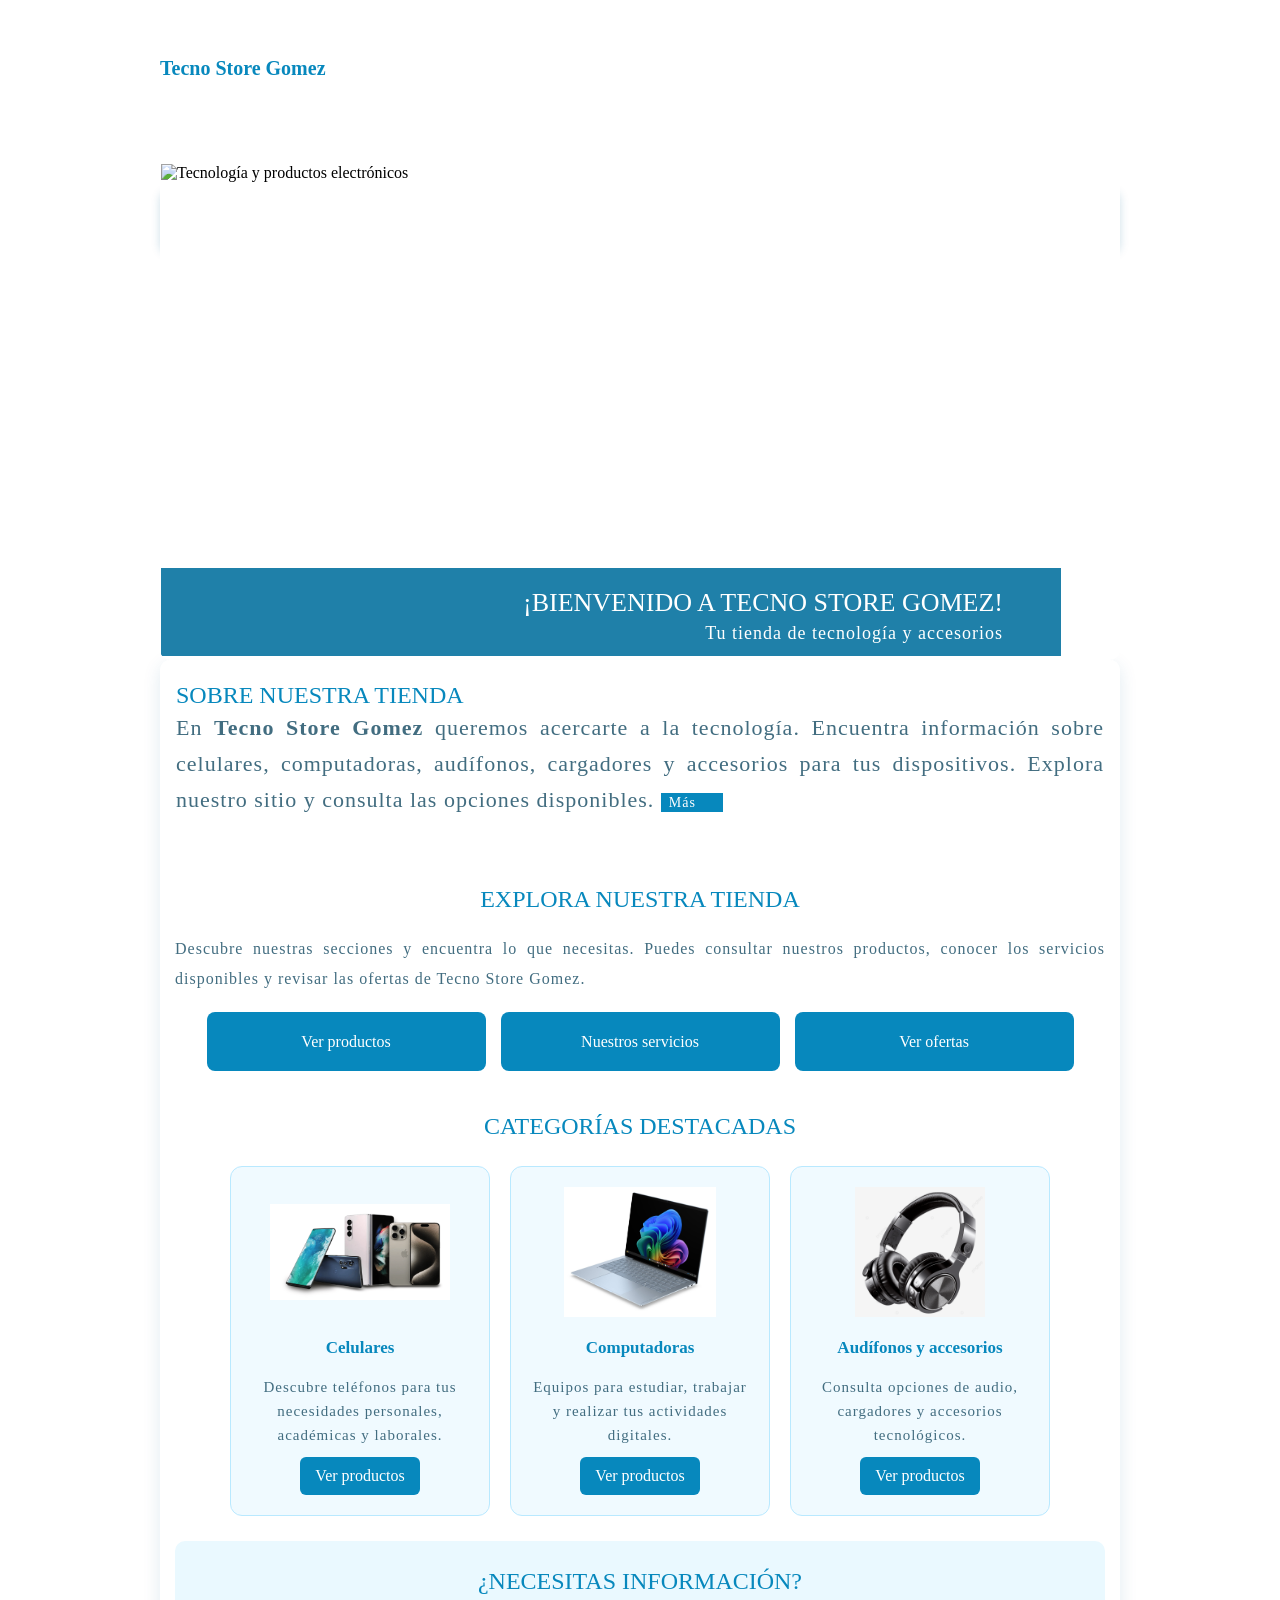
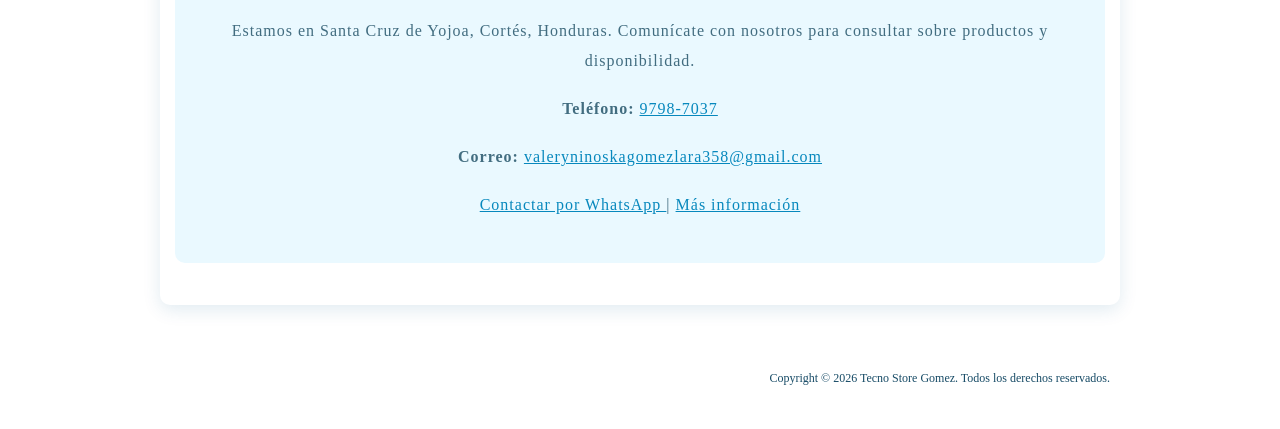
==== index.html @ 6319db01 "Add files via upload" ====
<!DOCTYPE html>
<!-- Tecno Store Gomez - Tienda de Tecnología -->
<html lang="es">
<head>
    <meta charset="UTF-8">
    <meta name="viewport" content="width=device-width, initial-scale=1.0">
    <title>Inicio - Tecno Store Gomez</title>
    <link rel="stylesheet" href="css/style.css" type="text/css">
    <!--[if IE]>
        <link rel="stylesheet" href="css/ie.css" type="text/css" charset="utf-8">
    <![endif]-->

    <style>
        /* Estilos adicionales para la tienda */
        #logo {
            display: flex;
            align-items: center;
            gap: 10px;
            width: auto;
            min-height: 100px;
            padding: 10px 0;
            color: #0788bd;
            text-decoration: none;
        }

        #logo img {
            width: 80px;
            height: auto;
            vertical-align: middle;
        }

        #logo span {
            font-size: 20px;
            font-weight: bold;
        }

        #adbox {
            position: relative;
            overflow: hidden;
            border-radius: 10px;
        }

        #adbox > img {
            display: block;
            width: 100%;
            height: 496px;
            object-fit: cover;
        }

        #adbox .details {
            box-sizing: border-box;
            width: 100%;
            padding: 20px 30px;
            background: rgba(0, 107, 155, 0.88);
            text-align: center;
            bottom: 0;
            left: 0;
        }

        #adbox .details h1 {
            color: #ffffff;
        }

        #adbox .details p {
            color: #ffffff;
        }

        #headline .body {
            padding: 25px;
        }

        #headline .body h2 {
            color: #0788bd;
        }

        #headline .body p {
            font-size: 18px;
        }

        #main h2 {
            color: #0788bd;
        }

        #main ul {
            display: flex;
            flex-wrap: wrap;
            justify-content: center;
            gap: 15px;
            width: 100%;
        }

        #main ul li,
        #main ul li:first-child {
            float: none;
            box-sizing: border-box;
            width: 30%;
            min-width: 200px;
            padding: 0;
            background: none;
        }

        #main ul li a {
            box-sizing: border-box;
            width: 100%;
            padding: 0 10px;
            background: #0788bd;
            border-radius: 8px;
            color: #ffffff;
        }

        #main ul li a:hover {
            background: #35b8e8;
            color: #ffffff;
        }

        .productos-destacados {
            display: flex;
            flex-wrap: wrap;
            justify-content: center;
            gap: 20px;
            margin: 25px 0;
        }

        .producto {
            box-sizing: border-box;
            width: 260px;
            padding: 20px;
            background: #f0faff;
            border: 1px solid #b9e9ff;
            border-radius: 12px;
            text-align: center;
        }

        .producto img {
            width: 100%;
            max-width: 180px;
            height: 130px;
            object-fit: contain;
        }

        .producto h3 {
            color: #0788bd;
            font-size: 17px;
        }

        .producto p {
            font-size: 15px !important;
            line-height: 24px !important;
            padding-bottom: 10px !important;
            text-align: center !important;
        }

        .producto a {
            display: inline-block;
            padding: 10px 15px;
            background: #0788bd;
            border-radius: 6px;
            color: white !important;
            text-decoration: none;
        }

        .producto a:hover {
            background: #006b9b;
        }

        .contacto-inicio {
            padding: 25px;
            margin-top: 25px;
            background: #eaf9ff;
            border-radius: 10px;
            text-align: center;
        }

        .contacto-inicio h2 {
            color: #0788bd;
        }

        .contacto-inicio p {
            text-align: center !important;
        }

        .contacto-inicio a {
            color: #0788bd;
        }

        @media screen and (max-width: 600px) {
            #logo {
                flex-wrap: wrap;
            }

            #adbox > img {
                height: 300px;
            }

            #main ul li,
            #main ul li:first-child {
                width: 100%;
            }

            .producto {
                width: 100%;
            }
        }
    </style>
</head>

<body>
    <div id="page">

        <div id="header">
           
<a href="index.html" id="logo">
    <img src="logo.JPG"
         alt="Tecno Store Gomez"
         style="width: 200px; height: auto; vertical-align: middle;"
         onerror="this.style.display='none'">

    <span style="font-size: 20px; font-weight: bold;">
        Tecno Store Gomez
    </span>
</a>


            <ul id="navigation">
                <li class="selected">
                    <a href="index.html" title="Inicio">Inicio</a>
                </li>
                <li>
                    <a href="about.html">Nosotros</a>
                </li>
                <li>
                    <a href="product.html">Productos</a>
                </li>
                <li>
                    <a href="services.html">Servicios</a>
                </li>
                <li>
                    <a href="solutions.html">Ofertas</a>
                </li>
                <li>
                    <a href="news.html">Novedades</a>
                </li>
                <li>
                    <a href="blog.html">Blog</a>
                </li>
                <li class="last-child">
                    <a href="contact.html">Contacto</a>
                </li>
            </ul>

            <div id="adbox">
                <img src="Tecnologia.png"
                     alt="Tecnología y productos electrónicos"
                     width="958"
                     height="496">

                <div class="details">
                    <h1>¡Bienvenido a Tecno Store Gomez!</h1>
                    <p>Tu tienda de tecnología y accesorios</p>
                </div>
            </div>
        </div>

        <div id="contents">
            <div>

                <div id="headline">
                    <div class="body">
                        <h2>Sobre nuestra tienda</h2>
                        <p>
                            En <strong>Tecno Store Gomez</strong> queremos
                            acercarte a la tecnología. Encuentra información
                            sobre celulares, computadoras, audífonos,
                            cargadores y accesorios para tus dispositivos.
                            Explora nuestro sitio y consulta las opciones
                            disponibles.
                            <a href="about.html" class="more">Más</a>
                        </p>
                    </div>
                </div>

                <div id="main">
                    <h2>Explora nuestra tienda</h2>

                    <p>
                        Descubre nuestras secciones y encuentra lo que
                        necesitas. Puedes consultar nuestros productos,
                        conocer los servicios disponibles y revisar las
                        ofertas de Tecno Store Gomez.
                    </p>

                    <ul>
                        <li>
                            <a href="product.html">Ver productos</a>
                        </li>
                        <li>
                            <a href="services.html">Nuestros servicios</a>
                        </li>
                        <li>
                            <a href="solutions.html">Ver ofertas</a>
                        </li>
                    </ul>

                    <h2 style="margin-top: 40px;">Categorías destacadas</h2>

                    <div class="productos-destacados">
                        <div class="producto">
                            <img src="Celulares.png"
                                 alt="Celulares"
                                 onerror="this.onerror=null;this.src='https://placehold.co/300x200/eaf9ff/0788bd?text=Celulares'">
                            <h3>Celulares</h3>
                            <p>
                                Descubre teléfonos para tus necesidades
                                personales, académicas y laborales.
                            </p>
                            <a href="product.html">Ver productos</a>
                        </div>

                        <div class="producto">
                            <img src="Laptop.jpg"
                                 alt="Computadoras portátiles"
                                 onerror="this.onerror=null;this.src='https://placehold.co/300x200/eaf9ff/0788bd?text=Computadoras'">
                            <h3>Computadoras</h3>
                            <p>
                                Equipos para estudiar, trabajar y realizar
                                tus actividades digitales.
                            </p>
                            <a href="product.html">Ver productos</a>
                        </div>

                        <div class="producto">
                            <img src="Audifonos.png"
                                 alt="Audífonos"
                                 onerror="this.onerror=null;this.src='https://placehold.co/300x200/eaf9ff/0788bd?text=Audifonos'">
                            <h3>Audífonos y accesorios</h3>
                            <p>
                                Consulta opciones de audio, cargadores y
                                accesorios tecnológicos.
                            </p>
                            <a href="product.html">Ver productos</a>
                        </div>
                    </div>

                    <div class="contacto-inicio">
                        <h2>¿Necesitas información?</h2>

                        <p>
                            Estamos en Santa Cruz de Yojoa, Cortés, Honduras.
                            Comunícate con nosotros para consultar sobre
                            productos y disponibilidad.
                        </p>

                        <p>
                            <strong>Teléfono:</strong>
                            <a href="tel:+50497987037">9798-7037</a>
                        </p>

                        <p>
                            <strong>Correo:</strong>
                            <a href="mailto:valeryninoskagomezlara358@gmail.com">
                                valeryninoskagomezlara358@gmail.com
                            </a>
                        </p>

                        <p>
                            <a href="https://wa.me/50497987037"
                               target="_blank"
                               rel="noopener noreferrer">
                                Contactar por WhatsApp
                            </a>
                            |
                            <a href="contact.html">Más información</a>
                        </p>
                    </div>
                </div>
            </div>
        </div>

        <div id="footer">
            <div class="connect">
                <a href="https://www.facebook.com/"
                   target="_blank"
                   rel="noopener noreferrer"
                   class="facebook"
                   aria-label="Facebook"></a>

                <a href="https://www.instagram.com/"
                   target="_blank"
                   rel="noopener noreferrer"
                   class="twitter"
                   aria-label="Instagram"></a>

                <a href="https://www.tiktok.com/"
                   target="_blank"
                   rel="noopener noreferrer"
                   class="googleplus"
                   aria-label="TikTok"></a>
            </div>

            <p>
                Copyright &copy; 2026 Tecno Store Gomez.
                Todos los derechos reservados.
            </p>
        </div>

    </div>
</body>
</html>
---- css/style.css ----
css
/* Tecno Store Gomez - Tema azul celeste */
body {
    background: linear-gradient(135deg, #eaf9ff, #b9e9ff);
    font-family: Arial, Helvetica, sans-serif;
    margin: 0;
    color: #174b66;
}

#page {
    width: 960px;
    margin: 0 auto;
    position: relative;
}

img {
    border: 0;
}

/*------------------------------ SPRITES ------------------------------*/
#navigation li:first-child a,
#main ul li,
#main ul li a,
#headline div.body a.more {
    background: url(../images/buttons.png) no-repeat;
}

#contents,
#headline {
    background: #ffffff;
    border-radius: 10px;
}

#contents > div,
#adbox,
#headline div.body {
    background: #ffffff;
    border-radius: 10px;
}

#footer .connect a {
    background: url(../images/icons.png) no-repeat;
}

/*------------------------------ HEADER ------------------------------*/
#header {
    min-height: 224px;
    position: relative;
}

/** Logo **/
#logo {
    display: block;
    width: 400px;
    padding-bottom: 30px;
    padding-top: 15px;
    color: #087eaf;
    text-decoration: none;
}

/** Navigation **/
#navigation {
    background: linear-gradient(90deg, #0788bd, #48c8f5);
    display: inline-block;
    height: 60px;
    width: 960px;
    list-style: none;
    margin: 0;
    padding: 1px 0 0;
    position: absolute;
    left: 0;
    top: 180px;
    border-radius: 8px;
    box-shadow: 0 4px 10px rgba(0, 93, 140, 0.2);
}

#navigation li {
    float: left;
    height: 55px;
    padding-left: 1px;
}

#navigation li a {
    color: #ffffff;
    display: block;
    font-size: 13px;
    height: 55px;
    line-height: 55px;
    padding: 0 17px;
    text-align: center;
    text-decoration: none;
    text-shadow: 0 -1px #05658e;
    text-transform: uppercase;
}

#navigation li a:hover,
#navigation li.selected a {
    background-color: #006b9b;
    color: #ffffff;
}

#navigation li:first-child a {
    background-position: left top;
    display: block;
    height: 55px;
    width: 60px;
    padding: 0;
}

#navigation li:first-child a:hover,
#navigation li:first-child.selected a {
    background-color: transparent;
    background-position: -66px top;
}

#navigation li.last-child a {
    padding-right: 17px;
}

#navigation li.last-child a:hover,
#navigation li.last-child.selected a {
    background: #006b9b;
    border-radius: 0 8px 8px 0;
}

/** Adbox **/
#adbox {
    background-position: left top;
    height: 496px;
    padding: 36px 1px 0;
    position: relative;
}

#adbox div.details {
    background: rgba(0, 111, 158, 0.88);
    color: #ffffff;
    font-family: "Times New Roman", Times, serif;
    height: 88px;
    width: 900px;
    padding-right: 58px;
    padding-top: 20px;
    text-align: right;
    position: absolute;
    bottom: 4px;
    left: 1px;
}

#adbox div.details h1 {
    font-weight: normal;
    font-size: 26px;
    line-height: 30px;
    margin: 0;
    text-transform: uppercase;
}

#adbox div.details p {
    margin: 0;
    font-size: 18px;
    line-height: 30px;
    letter-spacing: 1px;
}

/*------------------------------ CONTENTS ------------------------------*/
#contents {
    margin-bottom: 30px;
    padding-bottom: 11px;
    background: #ffffff;
    box-shadow: 0 5px 18px rgba(0, 93, 140, 0.12);
}

#contents > div {
    padding-bottom: 1px;
}

#contents div.background {
    min-height: 830px;
    padding: 60px 20px 30px;
    background: #ffffff;
    border-radius: 10px;
}

#contents h2 {
    color: #0788bd;
    font-weight: normal;
    line-height: 30px;
    margin: 0;
    text-transform: uppercase;
}

#contents h4 {
    color: #0788bd;
    font: 14px/30px Arial, Helvetica, sans-serif;
    letter-spacing: 1px;
    margin: 0;
    text-align: justify;
    text-transform: uppercase;
}

#contents h4 a {
    color: #0788bd;
    text-decoration: none;
}

#contents h4 a:hover {
    color: #35b8e8;
}

#contents p {
    color: #426d80;
    font: 16px/30px "Times New Roman", Times, serif;
    letter-spacing: 1px;
    margin: 0;
    padding: 0 0 30px;
    text-align: justify;
}

#contents p a {
    color: #0788bd;
}

#contents p a:hover,
#headline div.body p a:hover {
    color: #00a9e8;
}

/** MAIN **/
#headline {
    width: 958px;
    margin: 0 auto;
    padding-bottom: 12px;
    background: #ffffff;
}

#headline div.body {
    padding: 20px 15px 0;
    background: #ffffff;
}

#headline div.body p {
    color: #426d80;
    display: inline-block;
    font-family: "Times New Roman", Times, serif;
    font-size: 22px;
    letter-spacing: 1px;
    line-height: 36px;
    margin: 0;
    padding: 0 0 24px;
}

#headline div.body p a {
    color: #0788bd;
}

#headline div.body a.more {
    background-position: -72px -65px;
    background-color: #0788bd;
    color: #ffffff;
    display: inline-block;
    font-size: 14px;
    line-height: 19px;
    height: 19px;
    width: 54px;
    padding-left: 8px;
    text-decoration: none;
}

#headline div.body a.more:hover {
    background-position: 0 -65px;
    background-color: #35b8e8;
    color: #ffffff;
}

/** Main **/
#main {
    color: #426d80;
    padding: 30px 15px;
}

#main h2 {
    margin-bottom: 20px;
    text-align: center;
    color: #0788bd;
}

#main p {
    font-family: "Times New Roman", Times, serif;
    line-height: 30px;
    padding-bottom: 18px;
}

#main p a {
    color: #0788bd;
}

#main ul {
    display: inline-block;
    list-style: none;
    margin: 0;
    padding: 0;
}

#main ul li {
    float: left;
    background-color: #b9e9ff;
    background-position: 0 -94px;
    height: 59px;
    width: 260px;
    padding-left: 40px;
}

#main ul li:first-child {
    padding-left: 20px;
}

#main ul li a {
    background-position: right bottom;
    background-color: #0788bd;
    color: #ffffff;
    display: block;
    line-height: 59px;
    height: 59px;
    width: 260px;
    padding-right: 38px;
    text-align: center;
    text-decoration: none;
    position: relative;
}

#main ul li a:hover {
    color: #d9f4ff;
    background-color: #006b9b;
}

/** Product and Contact Us **/
#list {
    color: #0788bd;
    margin: 0;
    padding-left: 30px;
}

#list li {
    font-size: small;
    padding: 0 15px;
}

#list li p {
    padding-right: 0;
}

#list li p em {
    color: #0788bd;
    display: block;
    font: bold 14px/30px Arial, Helvetica, sans-serif;
}

#list li p em a {
    color: #0788bd;
}

/** Services and Solutions **/
#solutions > div {
    width: 920px;
    margin: 0 auto;
    position: relative;
}

#solutions > div img,
#services img {
    margin: 18px 0;
}

#solutions > div div {
    background: rgba(0, 111, 158, 0.88);
    height: 82px;
    width: 862px;
    padding: 20px 58px 0 0;
    text-align: right;
    position: absolute;
    left: 0;
    bottom: 22px;
}

#solutions > div div h2 {
    color: #ffffff;
    display: inline-block;
    font-family: "Times New Roman", Times, serif;
    text-transform: uppercase;
}

#solutions > div div p {
    color: #ffffff;
    display: inline-block;
}

/** News **/
#news ul {
    list-style: none;
    margin: 30px 0 0;
    padding: 0;
}

#news ul li {
    border-top: 1px solid #b9e9ff;
    display: inline-block;
    width: 920px;
    margin-bottom: 30px;
    padding: 60px 0 0;
}

#news ul li:first-child {
    border-top: none;
    padding-top: 0;
}

#news ul li img {
    float: right;
    margin-left: 20px;
    margin-top: 6px;
}

#news ul li:first-child img {
    float: left;
    margin-left: 0;
    margin-right: 20px;
}

#news li p em {
    color: #0788bd;
    display: block;
    font: bold 14px/30px Arial, Helvetica, sans-serif;
    letter-spacing: normal;
}

#news li p em a {
    color: #0788bd;
}

/** Blogs **/
#blogs {
    display: inline-block;
    width: 100%;
}

#blogs div:first-child {
    float: left;
    width: 696px;
    margin-right: 30px;
}

#blogs div.sidebar {
    float: right;
    height: 100%;
    width: 184px;
    background: #f0faff;
    padding: 10px;
    box-sizing: border-box;
    border-radius: 8px;
}

#blogs div.sidebar ul {
    color: #426d80;
    font-size: small;
    margin: 0 0 30px;
    padding-left: 15px;
}

#blogs div.sidebar ul li a {
    color: #0788bd;
    font: 16px/30px "Times New Roman", Times, serif;
    text-decoration: none;
}

#blogs div.sidebar ul li a:hover {
    color: #00a9e8;
    text-decoration: underline;
}

/** Contacts **/
#contacts {
    list-style: none;
    margin: 0;
    padding: 0;
}

#contacts li p em {
    color: #0788bd;
    display: block;
    font-style: normal;
    text-transform: uppercase;
}

/*------------------------------ FOOTER ------------------------------*/
#footer {
    color: #174b66;
    font-size: 12px;
    width: 940px;
    padding: 30px 10px;
}

#footer .connect {
    float: left;
    display: inline-block;
    line-height: 26px;
    margin-right: 30px;
}

#footer .connect span {
    float: left;
    margin-right: 5px;
}

#footer .connect a {
    float: left;
    display: block;
    height: 26px;
    margin: 0 6px;
}

#footer .connect a.facebook {
    background-position: -48px 0;
    width: 12px;
}

#footer .connect a.twitter {
    background-position: -48px -36px;
    width: 38px;
}

#footer .connect a.googleplus {
    background-position: -48px -72px;
    width: 25px;
}

#footer .connect a.facebook:hover {
    background-position: 0 0;
}

#footer .connect a.twitter:hover {
    background-position: 0 -36px;
}

#footer .connect a.googleplus:hover {
    background-position: 0 -72px;
}

#footer p {
    line-height: 26px;
    margin: 0;
    text-align: right;
}

/*------------------------------ RESPONSIVE ------------------------------*/
@media screen and (max-width: 980px) {
    #page {
        width: 95%;
    }

    #navigation {
        width: 100%;
        height: auto;
        min-height: 60px;
        position: relative;
        top: auto;
        left: auto;
        display: flex;
        flex-wrap: wrap;
        box-sizing: border-box;
    }

    #navigation li {
        float: none;
        flex: 1 1 auto;
    }

    #navigation li a {
        padding: 0 10px;
    }

    #header {
        min-height: auto;
        padding-bottom: 20px;
    }

    #contents,
    #headline,
    #footer {
        width: 100%;
        box-sizing: border-box;
    }

    #contents div.background {
        padding: 30px 20px;
    }

    #news ul li {
        width: 100%;
        box-sizing: border-box;
    }

    #blogs div:first-child {
        width: 70%;
        margin-right: 3%;
    }

    #blogs div.sidebar {
        width: 27%;
    }

    #solutions > div {
        width: 100%;
    }

    #solutions > div img {
        max-width: 100%;
        height: auto;
    }

    #solutions > div div {
        width: auto;
        right: 0;
        box-sizing: border-box;
    }

    #adbox {
        max-width: 100%;
        box-sizing: border-box;
    }

    #adbox div.details {
        width: auto;
        right: 1px;
        box-sizing: border-box;
    }
}

@media screen and (max-width: 600px) {
    #logo {
        width: 100%;
    }

    #navigation {
        display: block;
        padding: 0;
    }

    #navigation li {
        display: inline-block;
        width: 50%;
        box-sizing: border-box;
    }

    #navigation li a {
        padding: 0 5px;
        font-size: 11px;
    }

    #blogs div:first-child,
    #blogs div.sidebar {
        float: none;
        width: 100%;
        margin: 0 0 20px;
    }

    #news ul li img,
    #news ul li:first-child img {
        float: none;
        display: block;
        max-width: 100%;
        height: auto;
        margin: 0 0 20px;
    }

    #main ul li {
        float: none;
        max-width: 100%;
        box-sizing: border-box;
    }

    #main ul li a {
        max-width: 100%;
        box-sizing: border-box;
    }

    #footer {
        padding: 20px 10px;
    }

    #footer p {
        text-align: left;
        clear: both;
    }
}
---- css/ie.css ----
/* Website template by freewebsitetemplates.com */
/*------------------------------ HEADER ------------------------------*/
#navigation li a {
	font-weight: bold;
	width: 120px;
	padding: 0;
}
#navigation li.last-child a {
	width: 150px;
	padding-right: 21px;
}
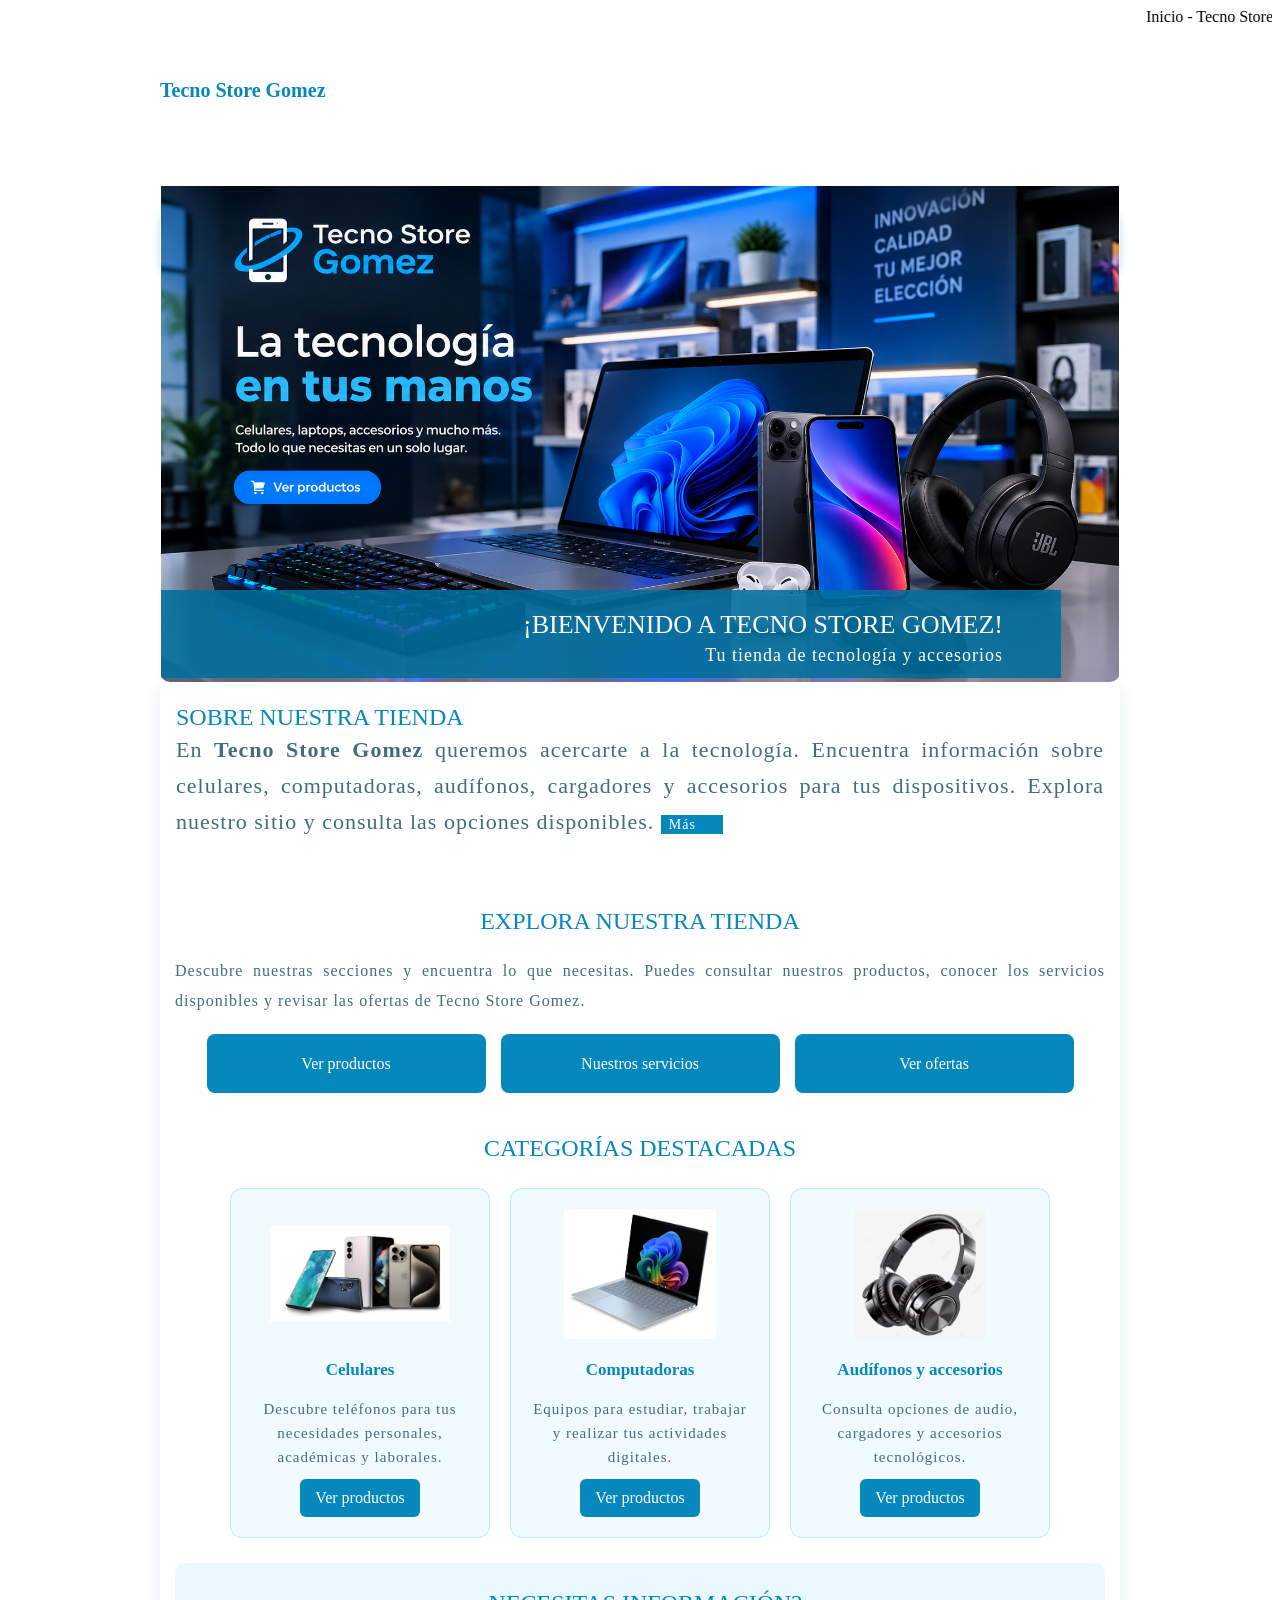
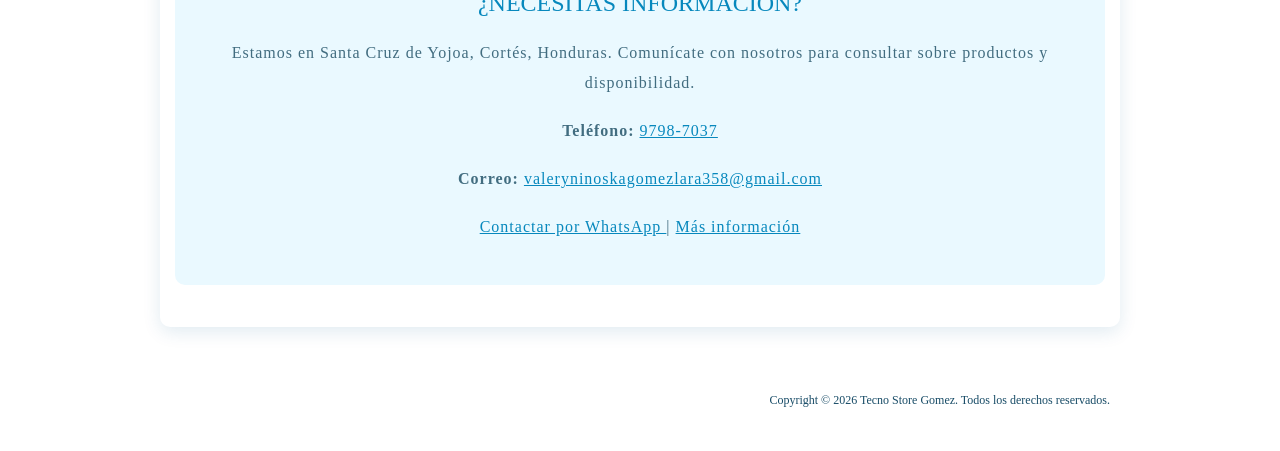
==== commit ba310cfe: "Update index.html" ====
--- a/index.html
+++ b/index.html
@@ -5,7 +5,7 @@
 <head>
     <meta charset="UTF-8">
     <meta name="viewport" content="width=device-width, initial-scale=1.0">
-    <title>Inicio - Tecno Store Gomez</title>
+    <marquee>Inicio - Tecno Store Gomez</marquee>
     <link rel="stylesheet" href="css/style.css" type="text/css">
     <!--[if IE]>
         <link rel="stylesheet" href="css/ie.css" type="text/css" charset="utf-8">
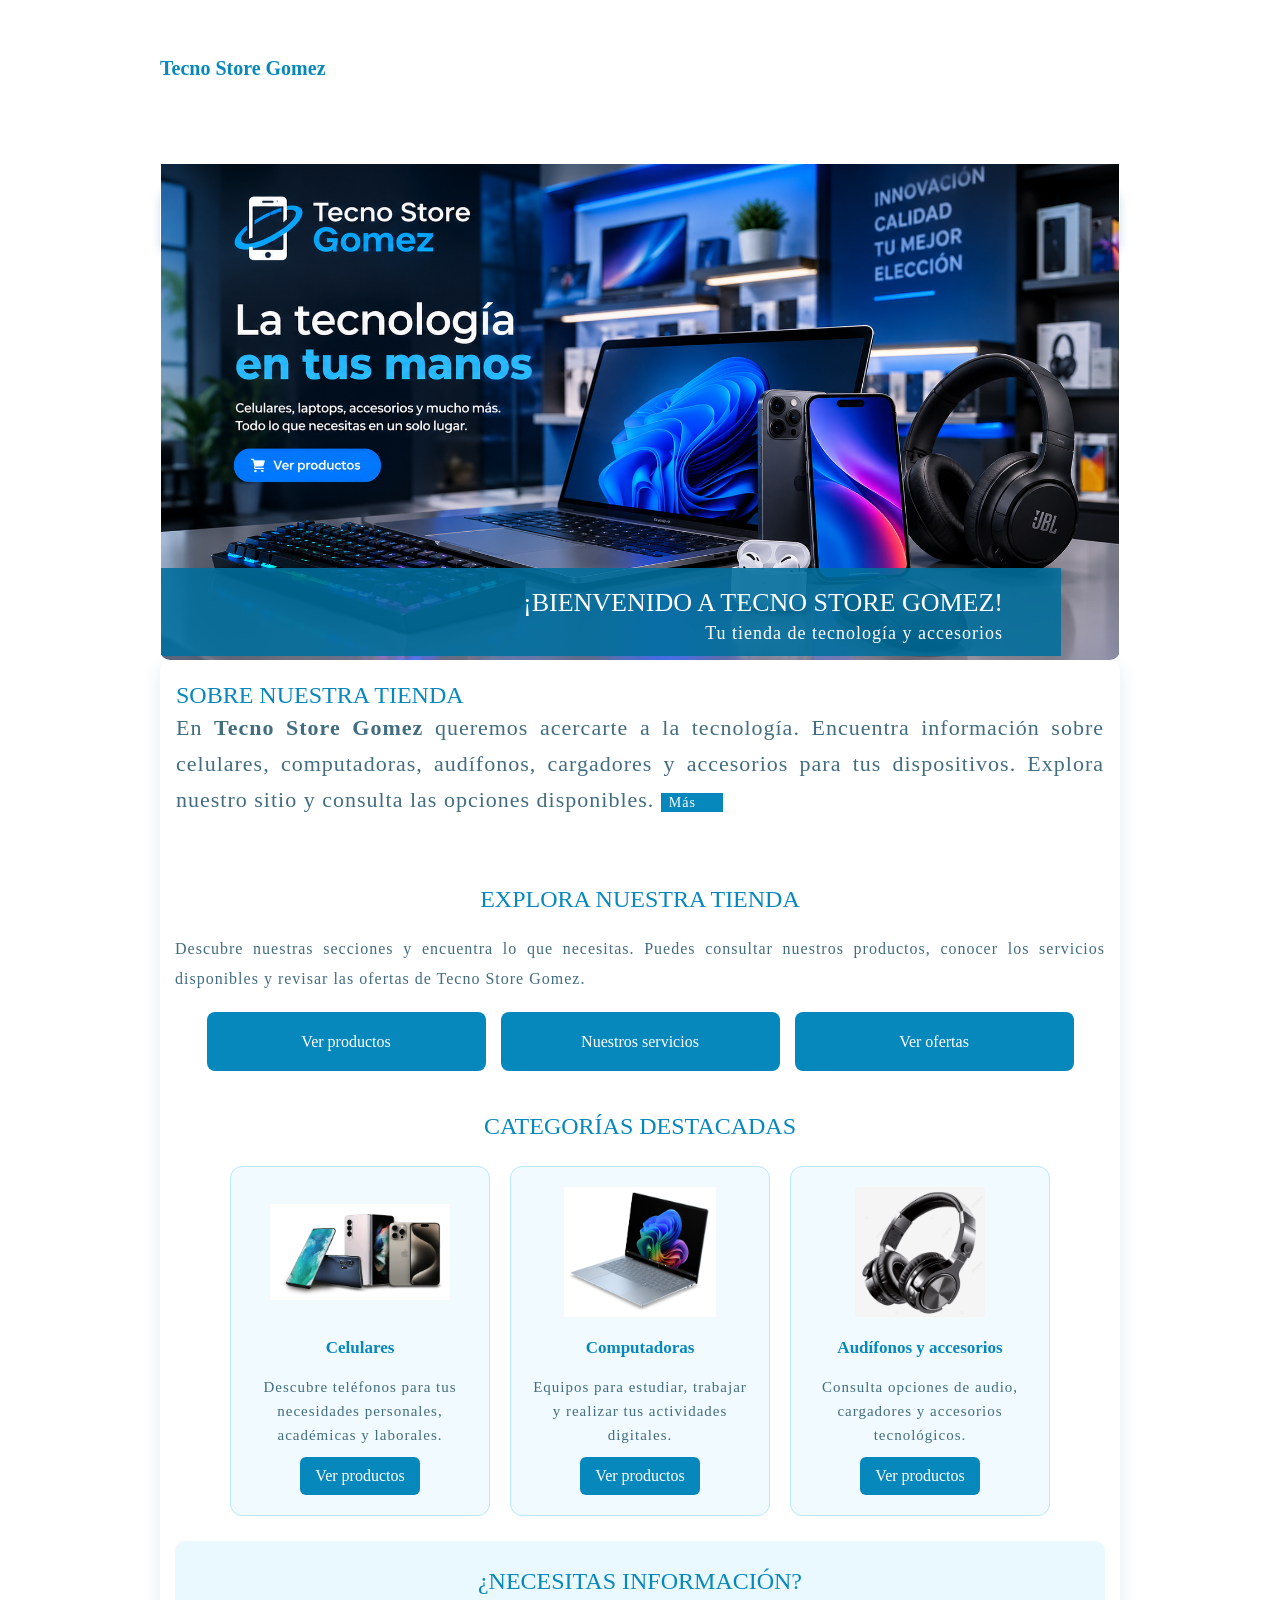
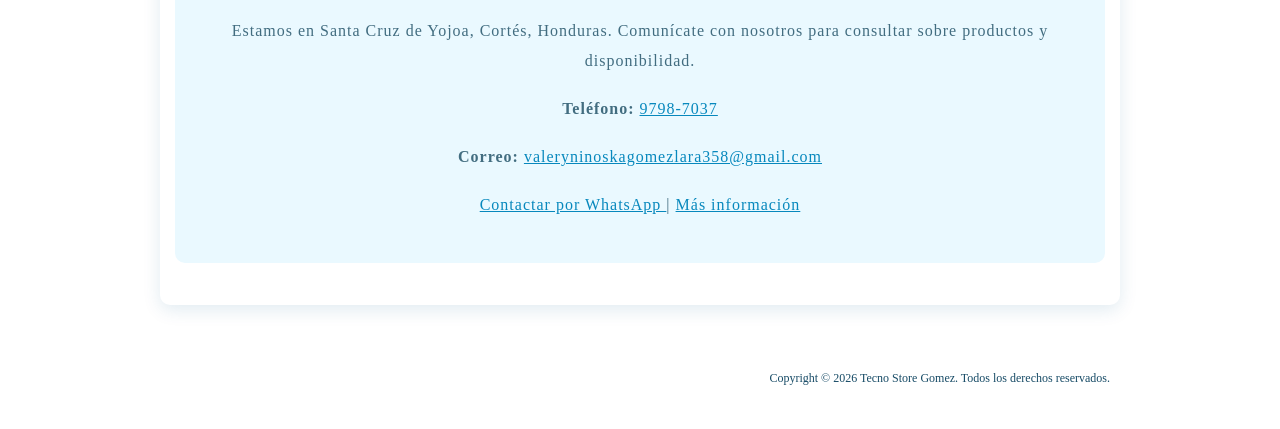
==== commit 0f01b6ef: "Update index.html" ====
--- a/index.html
+++ b/index.html
@@ -5,7 +5,7 @@
 <head>
     <meta charset="UTF-8">
     <meta name="viewport" content="width=device-width, initial-scale=1.0">
-    <marquee>Inicio - Tecno Store Gomez</marquee>
+    <title>Tecno Store Gomez</title>
     <link rel="stylesheet" href="css/style.css" type="text/css">
     <!--[if IE]>
         <link rel="stylesheet" href="css/ie.css" type="text/css" charset="utf-8">
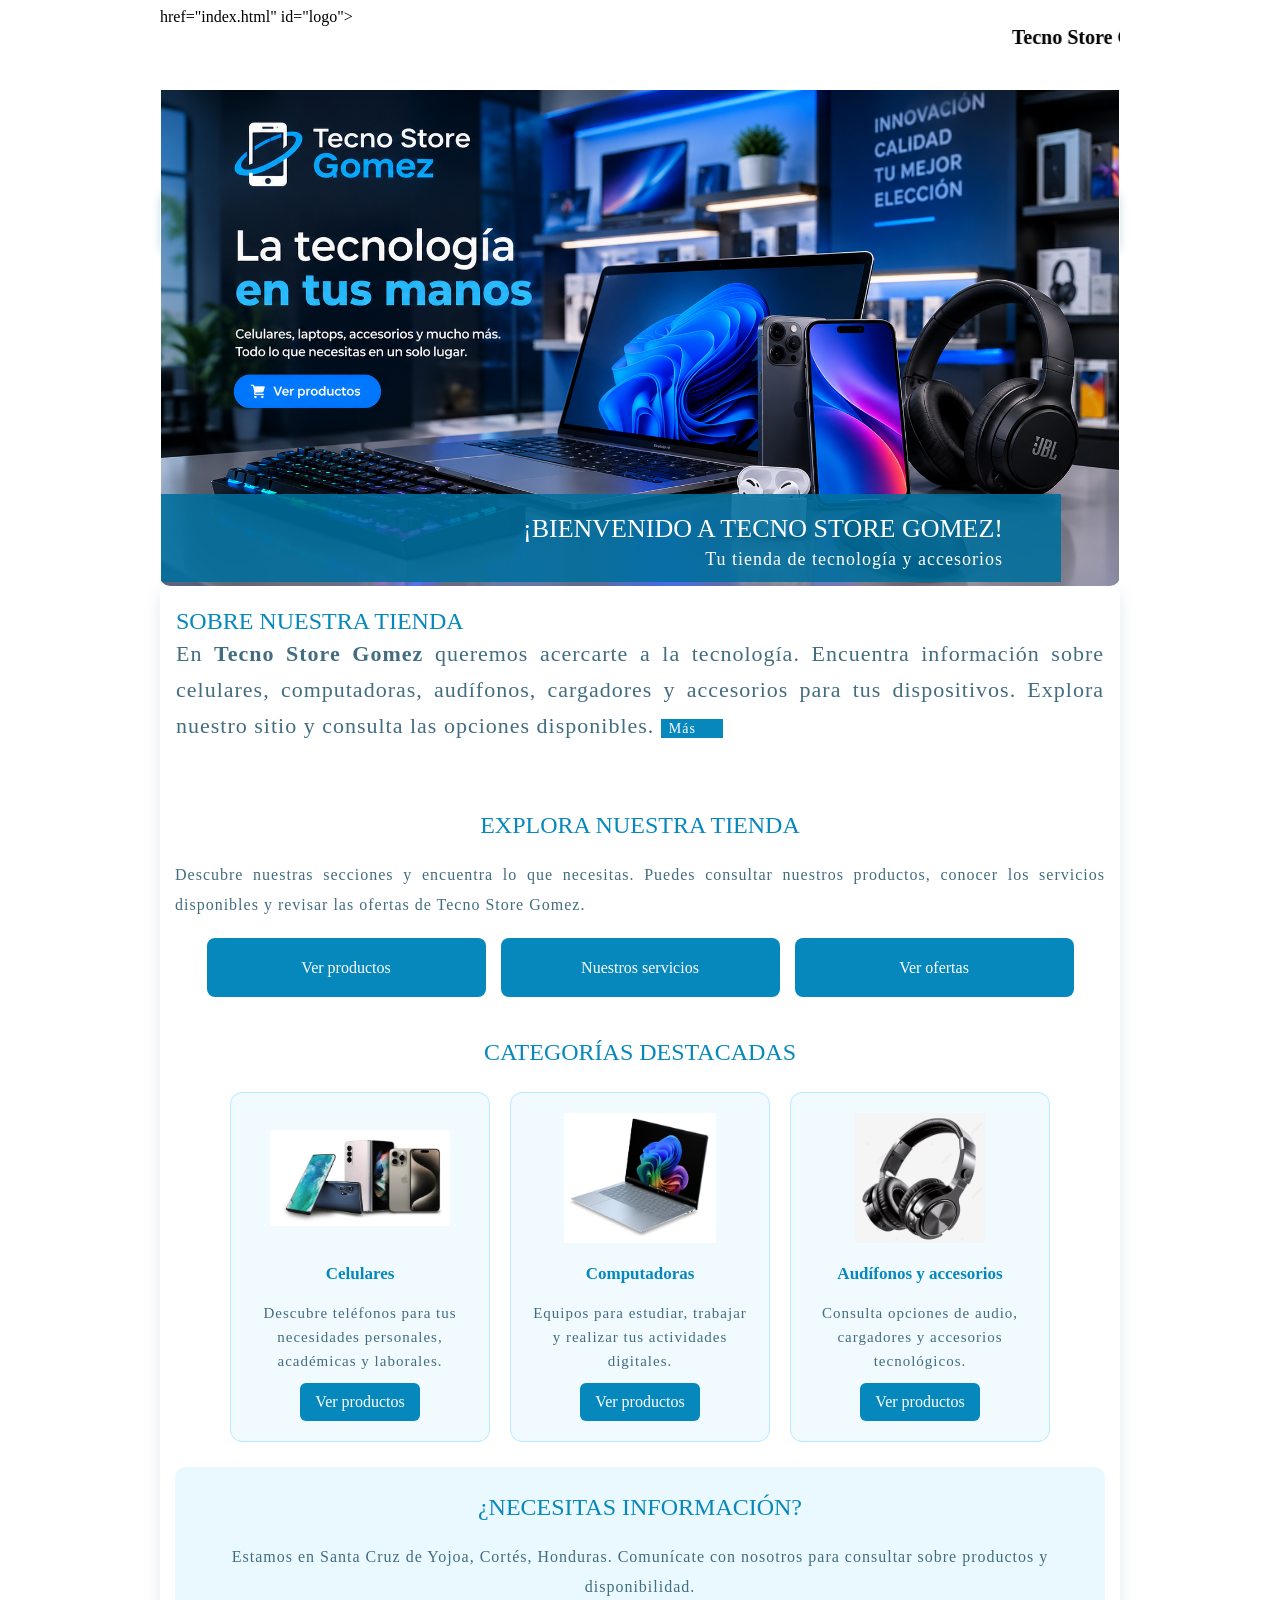
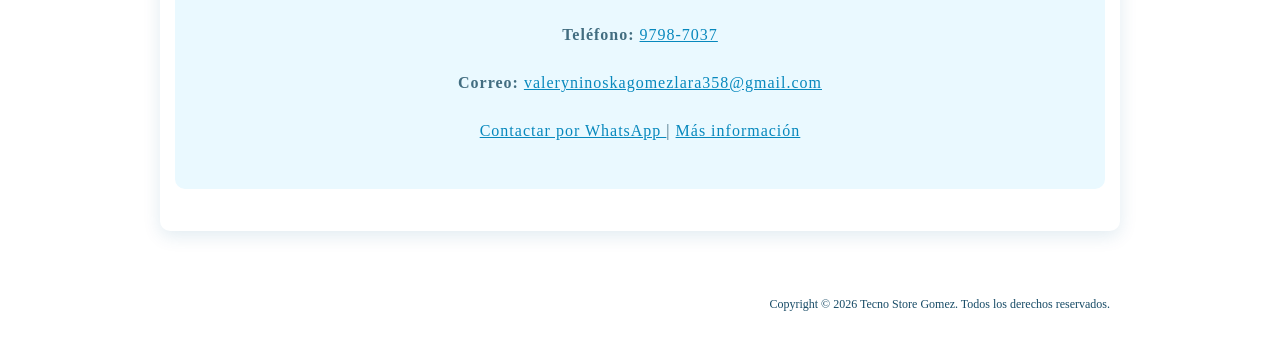
==== commit 8d1ab021: "Update index.html" ====
--- a/index.html
+++ b/index.html
@@ -210,14 +210,14 @@
 
         <div id="header">
            
-<a href="index.html" id="logo">
+<a> href="index.html" id="logo">
     <img src="logo.JPG"
          alt="Tecno Store Gomez"
          style="width: 200px; height: auto; vertical-align: middle;"
          onerror="this.style.display='none'">
 
     <span style="font-size: 20px; font-weight: bold;">
-        Tecno Store Gomez
+        <marquee>Tecno Store Gomez </marquee>
     </span>
 </a>
 
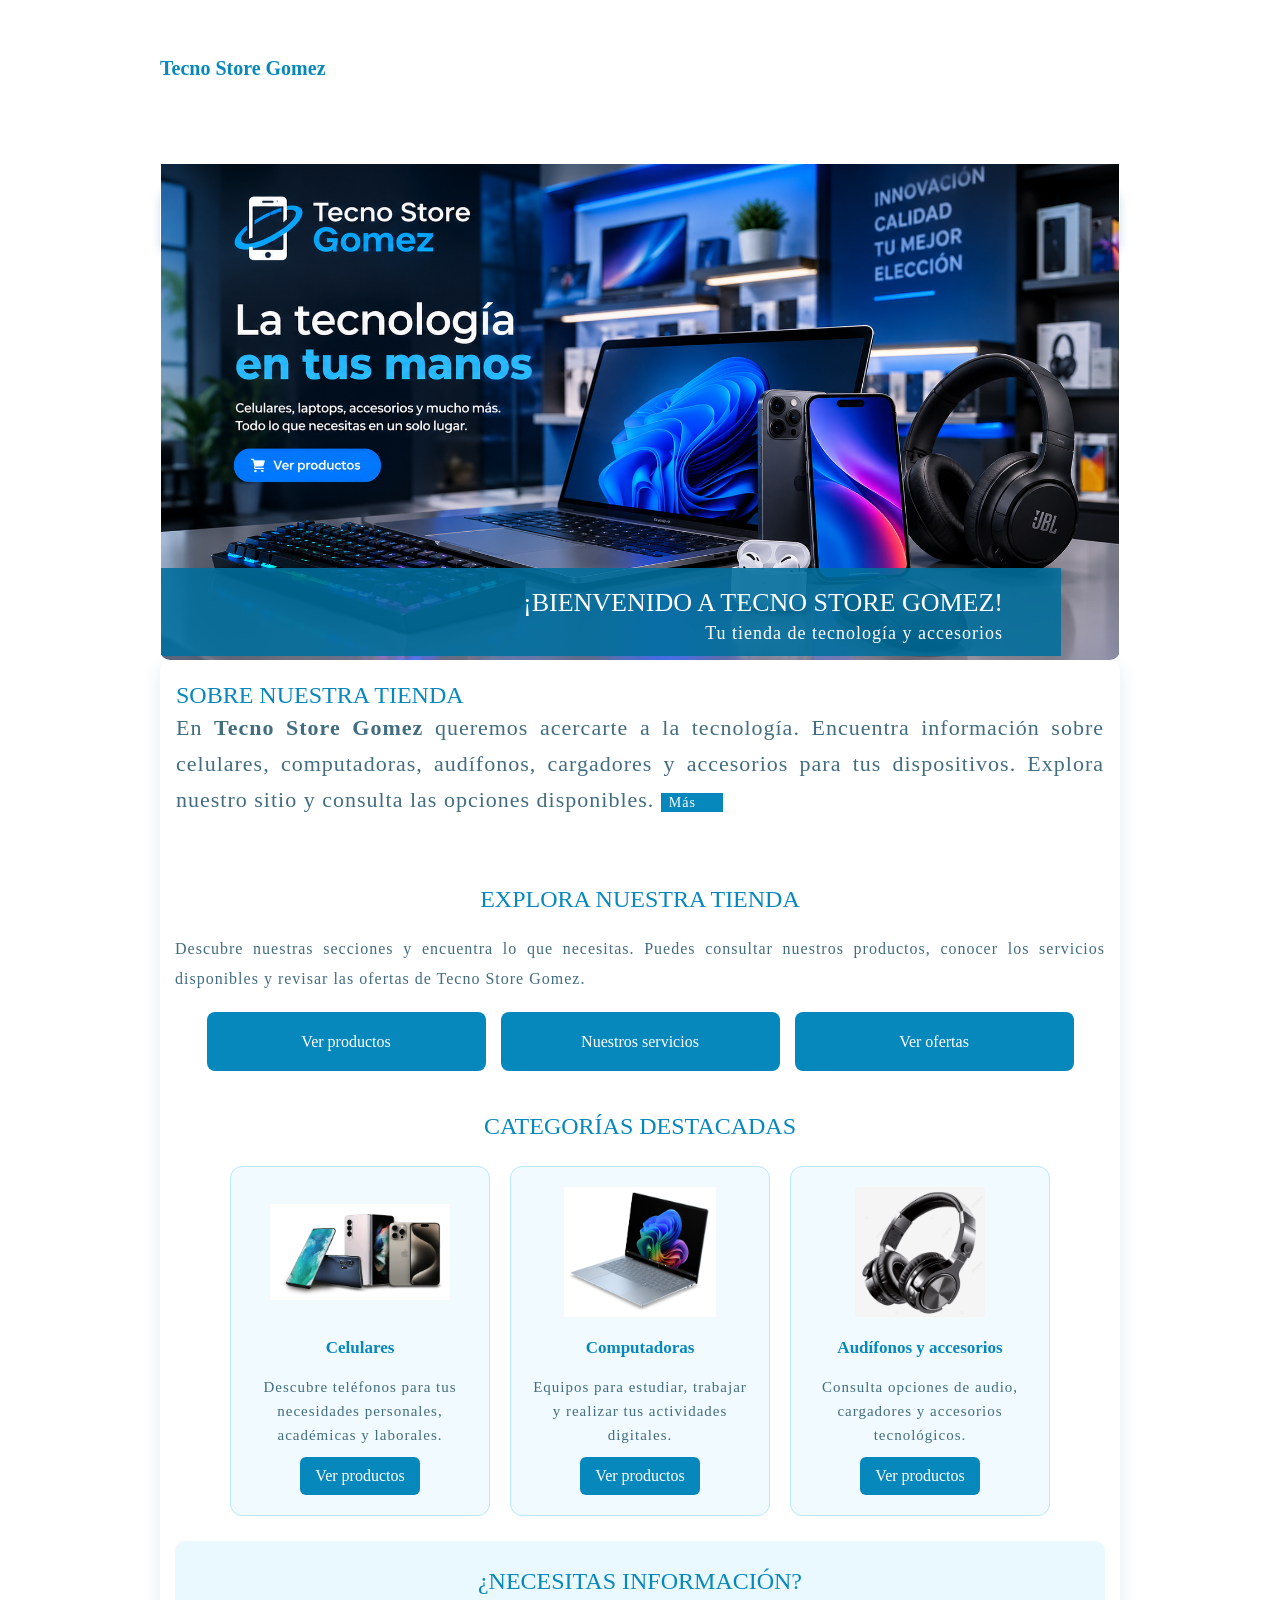
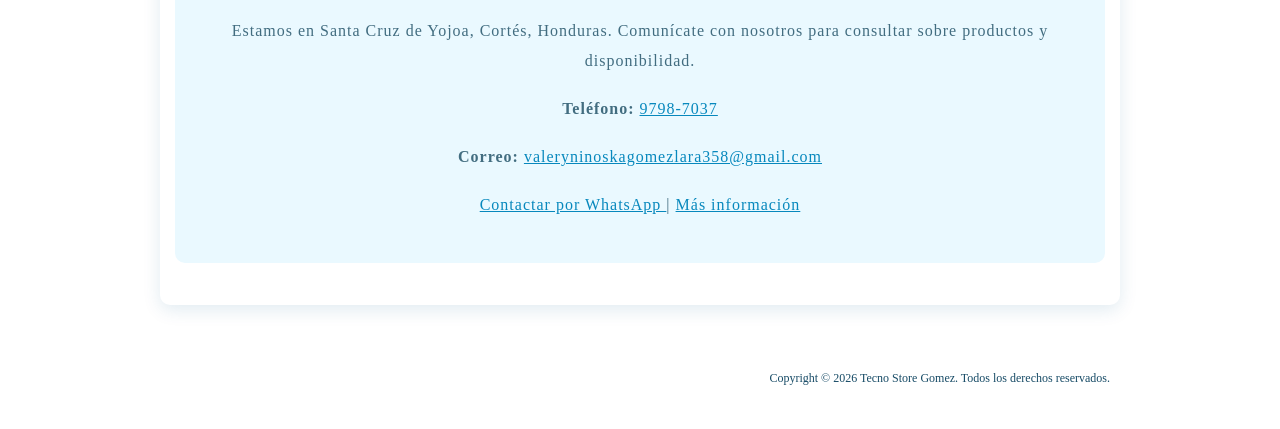
==== commit 891e13e9: "Update index.html" ====
--- a/index.html
+++ b/index.html
@@ -210,14 +210,14 @@
 
         <div id="header">
            
-<a> href="index.html" id="logo">
+<a href="index.html" id="logo">
     <img src="logo.JPG"
          alt="Tecno Store Gomez"
          style="width: 200px; height: auto; vertical-align: middle;"
          onerror="this.style.display='none'">
 
     <span style="font-size: 20px; font-weight: bold;">
-        <marquee>Tecno Store Gomez </marquee>
+       Tecno Store Gomez 
     </span>
 </a>
 
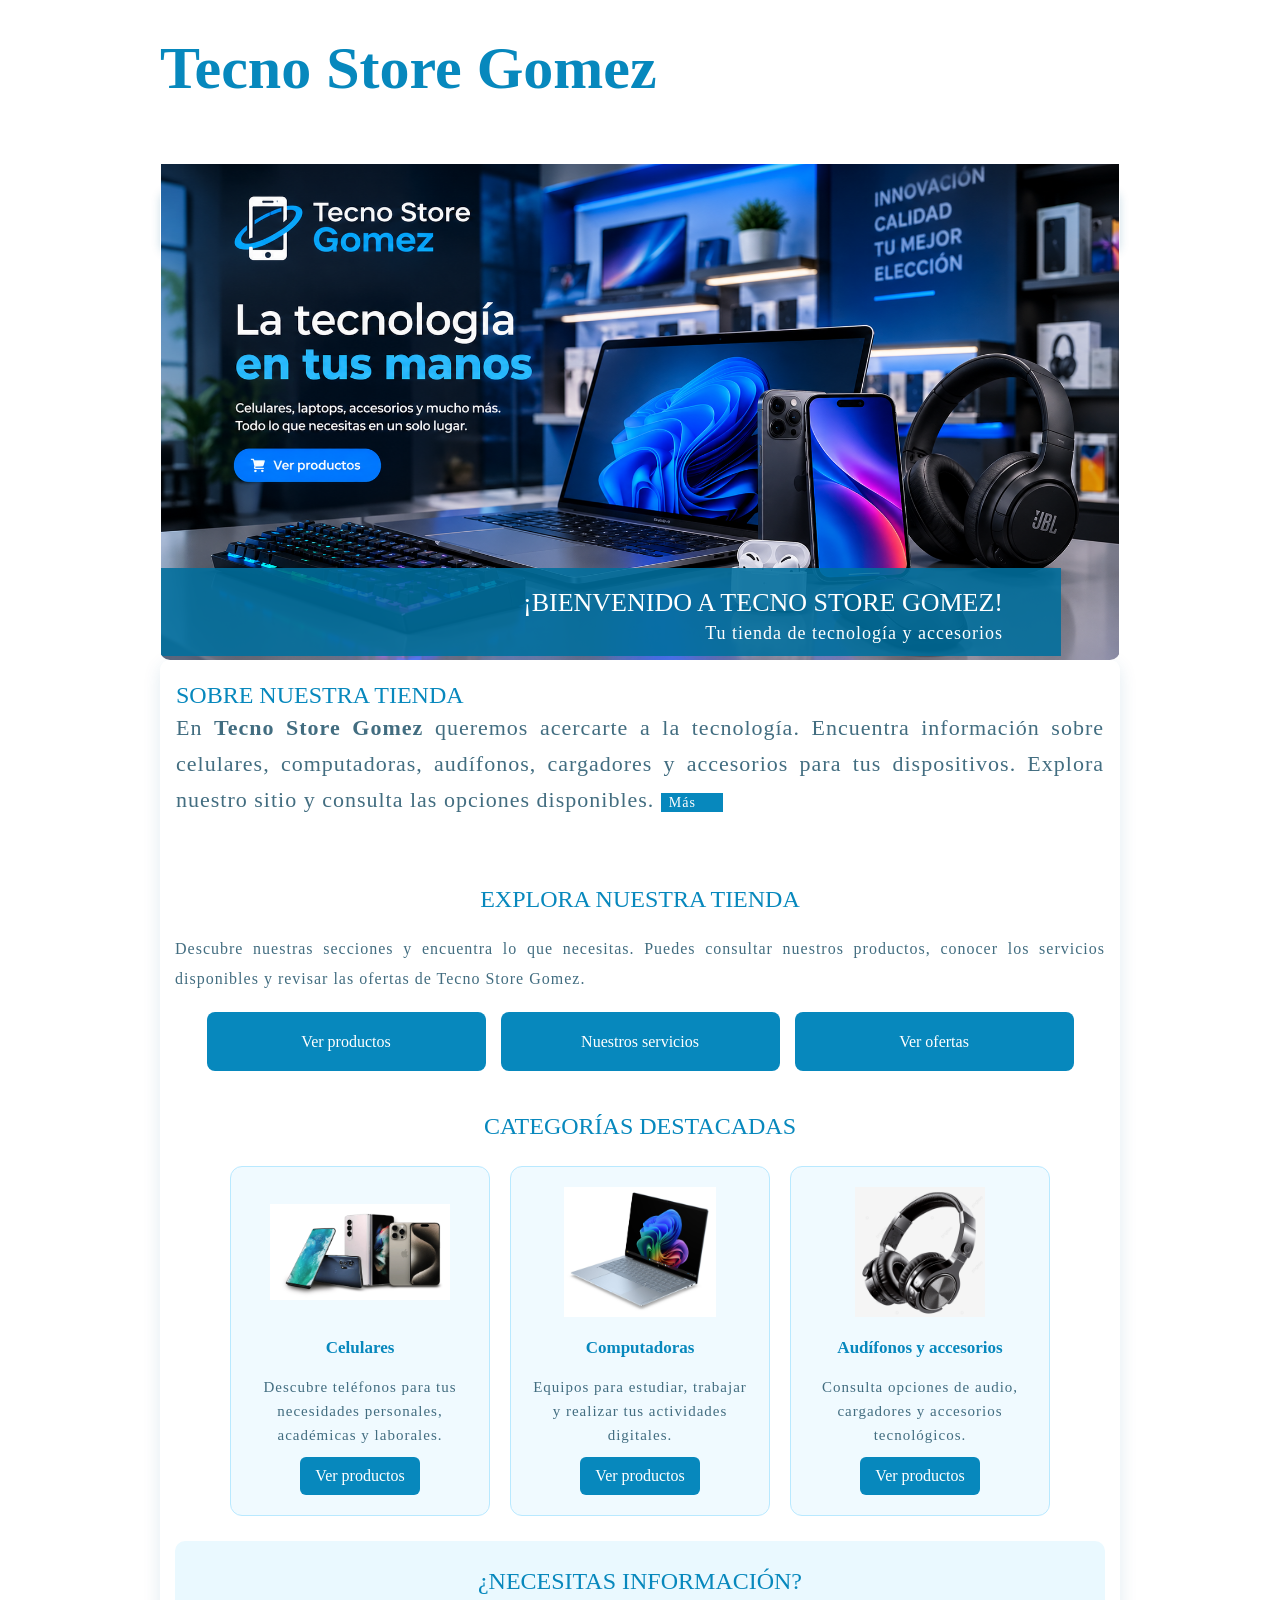
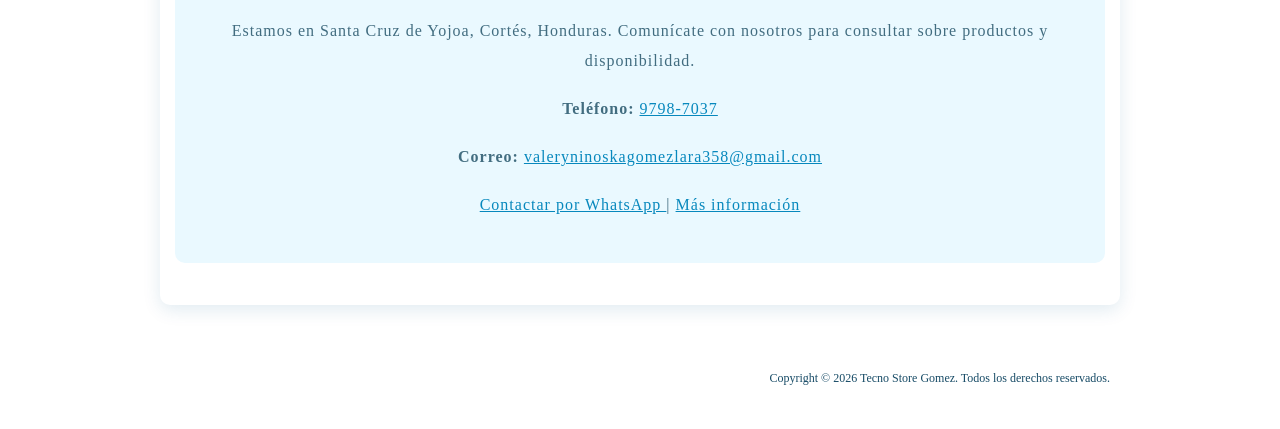
==== commit e8f0ae23: "Update index.html" ====
--- a/index.html
+++ b/index.html
@@ -216,7 +216,7 @@
          style="width: 200px; height: auto; vertical-align: middle;"
          onerror="this.style.display='none'">
 
-    <span style="font-size: 20px; font-weight: bold;">
+    <span style="font-size: 60px; font-weight: bold;">
        Tecno Store Gomez 
     </span>
 </a>
